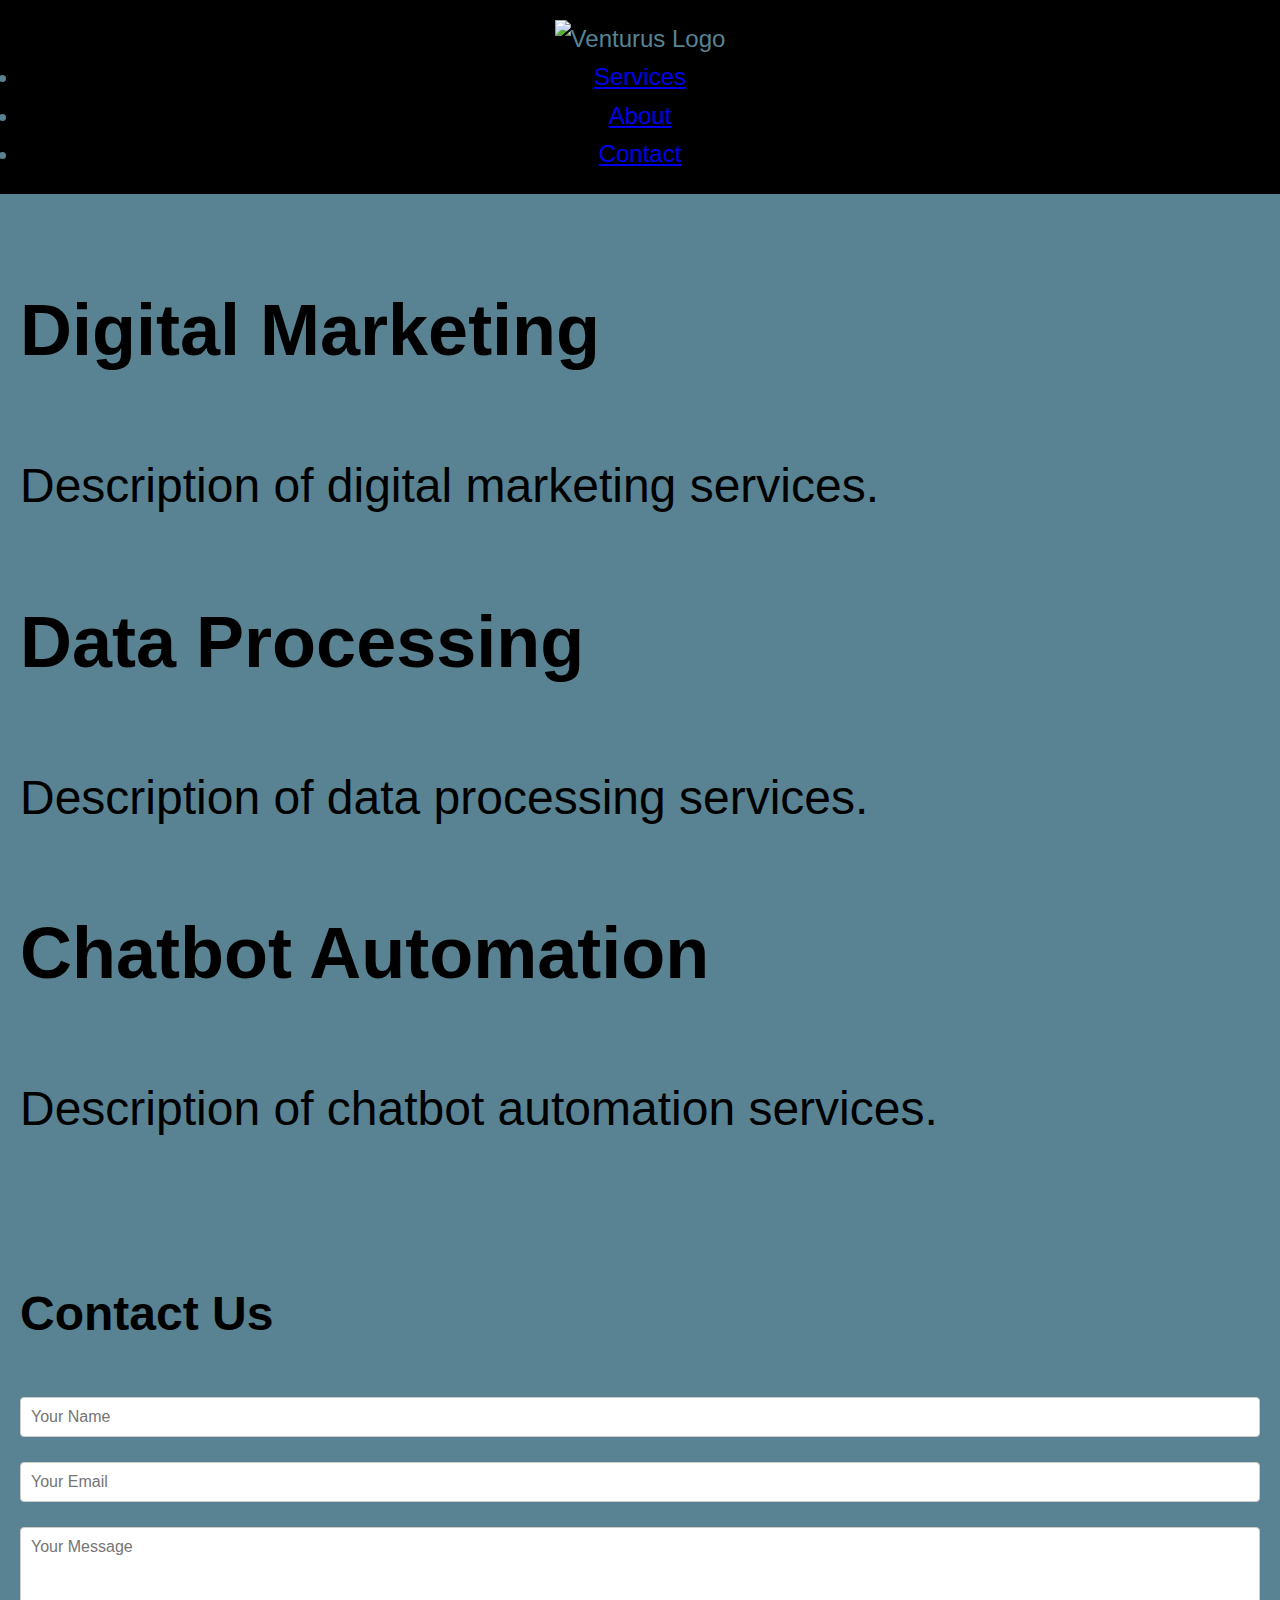
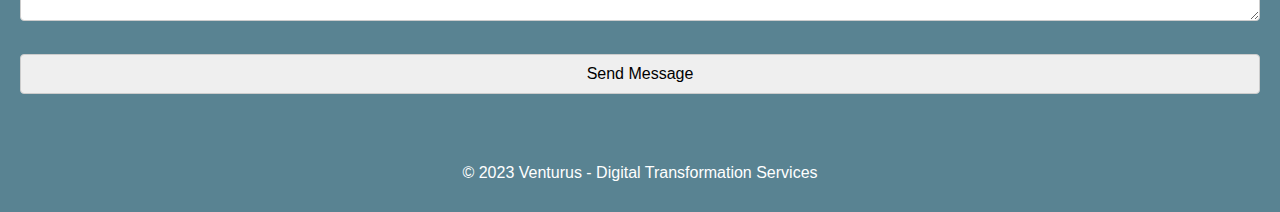
==== Venturus HTML.html @ a25ac5e5 "Add files via upload" ====
<!DOCTYPE html>
<html lang="en">
<head>
    <meta charset="UTF-8">
    <meta name="viewport" content="width=device-width, initial-scale=1.0">
    <title>Venturus - Digital Transformation Services</title>
    <link rel="stylesheet" href="Venturus CSS.css"> <!-- External CSS file for styling -->
</head>
<body>

    <header>
        <img src=""C:\Users\anura\OneDrive\Desktop\Venturus\Website\Logos\Venturus L.PNG"" alt="Venturus Logo"> <!-- Logo -->
        <nav>
            <ul>
                <li><a href="#services">Services</a></li>
                <li><a href="#about">About</a></li>
                <li><a href="#contact">Contact</a></li>
            </ul>
        </nav>
    </header>

    <main>
        <!-- Services Section -->
        <section id="services">
            <div class="service">
                <h2>Digital Marketing</h2>
                <p>Description of digital marketing services.</p>
            </div>
            <div class="service">
                <h2>Data Processing</h2>
                <p>Description of data processing services.</p>
            </div>
            <div class="service">
                <h2>Chatbot Automation</h2>
                <p>Description of chatbot automation services.</p>
            </div>
        </section>

        <!-- Contact Section -->
        <section id="contact">
            <h2>Contact Us</h2>
            <form action="https://formspree.io/f/your-form-id" method="post">
                <input type="text" id="name" name="name" placeholder="Your Name" required>
                <input type="email" id="email" name="email" placeholder="Your Email" required>
                <textarea id="message" name="message" rows="4" placeholder="Your Message" required></textarea>
                <input type="submit" value="Send Message">
            </form>
        </section>
    </main>

    <footer>
        <p>&copy; 2023 Venturus - Digital Transformation Services</p>
    </footer>

</body>
</html>
---- Venturus CSS.css ----
/* Reset some default styling */
body, ul {
    margin: 0;
    padding: 0;
}

/* Style the body */
body {
    font-family: Arial, sans-serif;
    line-height: 1.6;
    color: #666;
    background-color: #f0f0f0;
}

/* Style the header */
header {
    background-color: #000000;
    color: #598392;
    padding: 20px;
    text-align: center;
    font-size: 24px;
    font-family: 'Archivo', sans-serif;
}

/* Style for the images section */
.images-section {
    display: grid;
    grid-template-columns: repeat(2, 1fr);
    gap: 10px;
    padding: 20px;
}

.images-section img {
    width: 100%;
    height: auto;
    border-radius: 5px;
}

/* Style for the services section */
#services {
    background-color: #598392;
    color: #000000;
    padding: 20px;
    font-family: 'Staatliches', sans-serif;
    font-size: 48px;
}

.service-item {
    background-color: #598392;
    color: #FFFFFF;
    padding: 20px;
    margin: 10px 0;
    font-family: 'Archivo', sans-serif;
    font-size: 16px;
}

.service-item h2 {
    color: #000000;
    font-size: 20px;
}

/* Style for the contact form section */
#contact {
    background-color: #598392;
    color: #000000;
    padding: 20px;
    font-family: 'Archivo', sans-serif;
    font-size: 16px;
}

#contact h2 {
    font-size: 48px;
}

#contact form input,
#contact form textarea {
    width: 100%;
    padding: 10px;
    margin: 5px 0 20px 0;
    display: inline-block;
    border: 1px solid #ccc;
    border-radius: 4px;
    box-sizing: border-box;
    font-family: 'Archivo', sans-serif;
    font-size: 16px;
}

#contact form button {
    width: 100%;
    background-color: #FFFFFF;
    color: #000000;
    padding: 14px 20px;
    margin: 8px 0;
    border: none;
    border-radius: 4px;
    cursor: pointer;
    font-family: 'Archivo', sans-serif;
    font-size: 16px;
}

/* Style for the footer */
footer {
    background-color: #598392;
    color: #FFFFFF;
    text-align: center;
    padding: 10px 20px;
    font-family: 'Archivo', sans-serif;
    font-size: 16px;
}

footer a {
    color: #FFFFFF;
    margin: 0 10px;
}

/* Media query for responsiveness */
@media screen and (max-width: 600px) {
    .images-section {
        grid-template-columns: 1fr;
    }
}
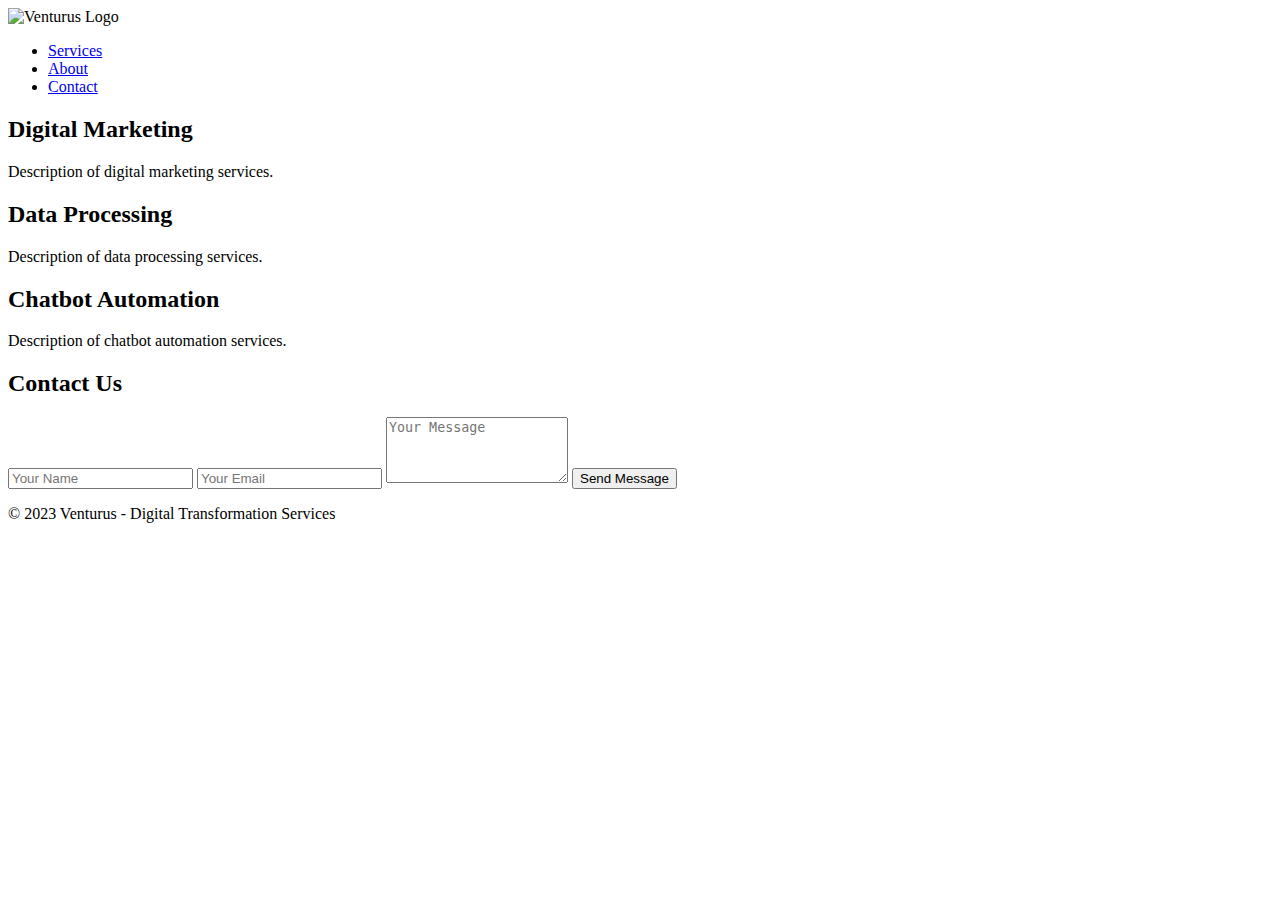
==== commit 5833312b: "Venturus HTML.html" ====
--- a/Venturus HTML.html
+++ b/Venturus HTML.html
@@ -4,12 +4,12 @@
     <meta charset="UTF-8">
     <meta name="viewport" content="width=device-width, initial-scale=1.0">
     <title>Venturus - Digital Transformation Services</title>
-    <link rel="stylesheet" href="Venturus CSS.css"> <!-- External CSS file for styling -->
+    <link rel="stylesheet" href="styles.css"> <!-- Ensure the file name is correct -->
 </head>
 <body>
 
     <header>
-        <img src=""C:\Users\anura\OneDrive\Desktop\Venturus\Website\Logos\Venturus L.PNG"" alt="Venturus Logo"> <!-- Logo -->
+        <img src="Venturus-L.PNG" alt="Venturus Logo"> <!-- Updated image source -->
         <nav>
             <ul>
                 <li><a href="#services">Services</a></li>
@@ -39,7 +39,7 @@
         <!-- Contact Section -->
         <section id="contact">
             <h2>Contact Us</h2>
-            <form action="https://formspree.io/f/your-form-id" method="post">
+            <form action="https://formspree.io/f/your-form-id" method="post"> <!-- Replace with your actual Formspree URL -->
                 <input type="text" id="name" name="name" placeholder="Your Name" required>
                 <input type="email" id="email" name="email" placeholder="Your Email" required>
                 <textarea id="message" name="message" rows="4" placeholder="Your Message" required></textarea>
@@ -53,4 +53,4 @@
     </footer>
 
 </body>
-</html>+</html>
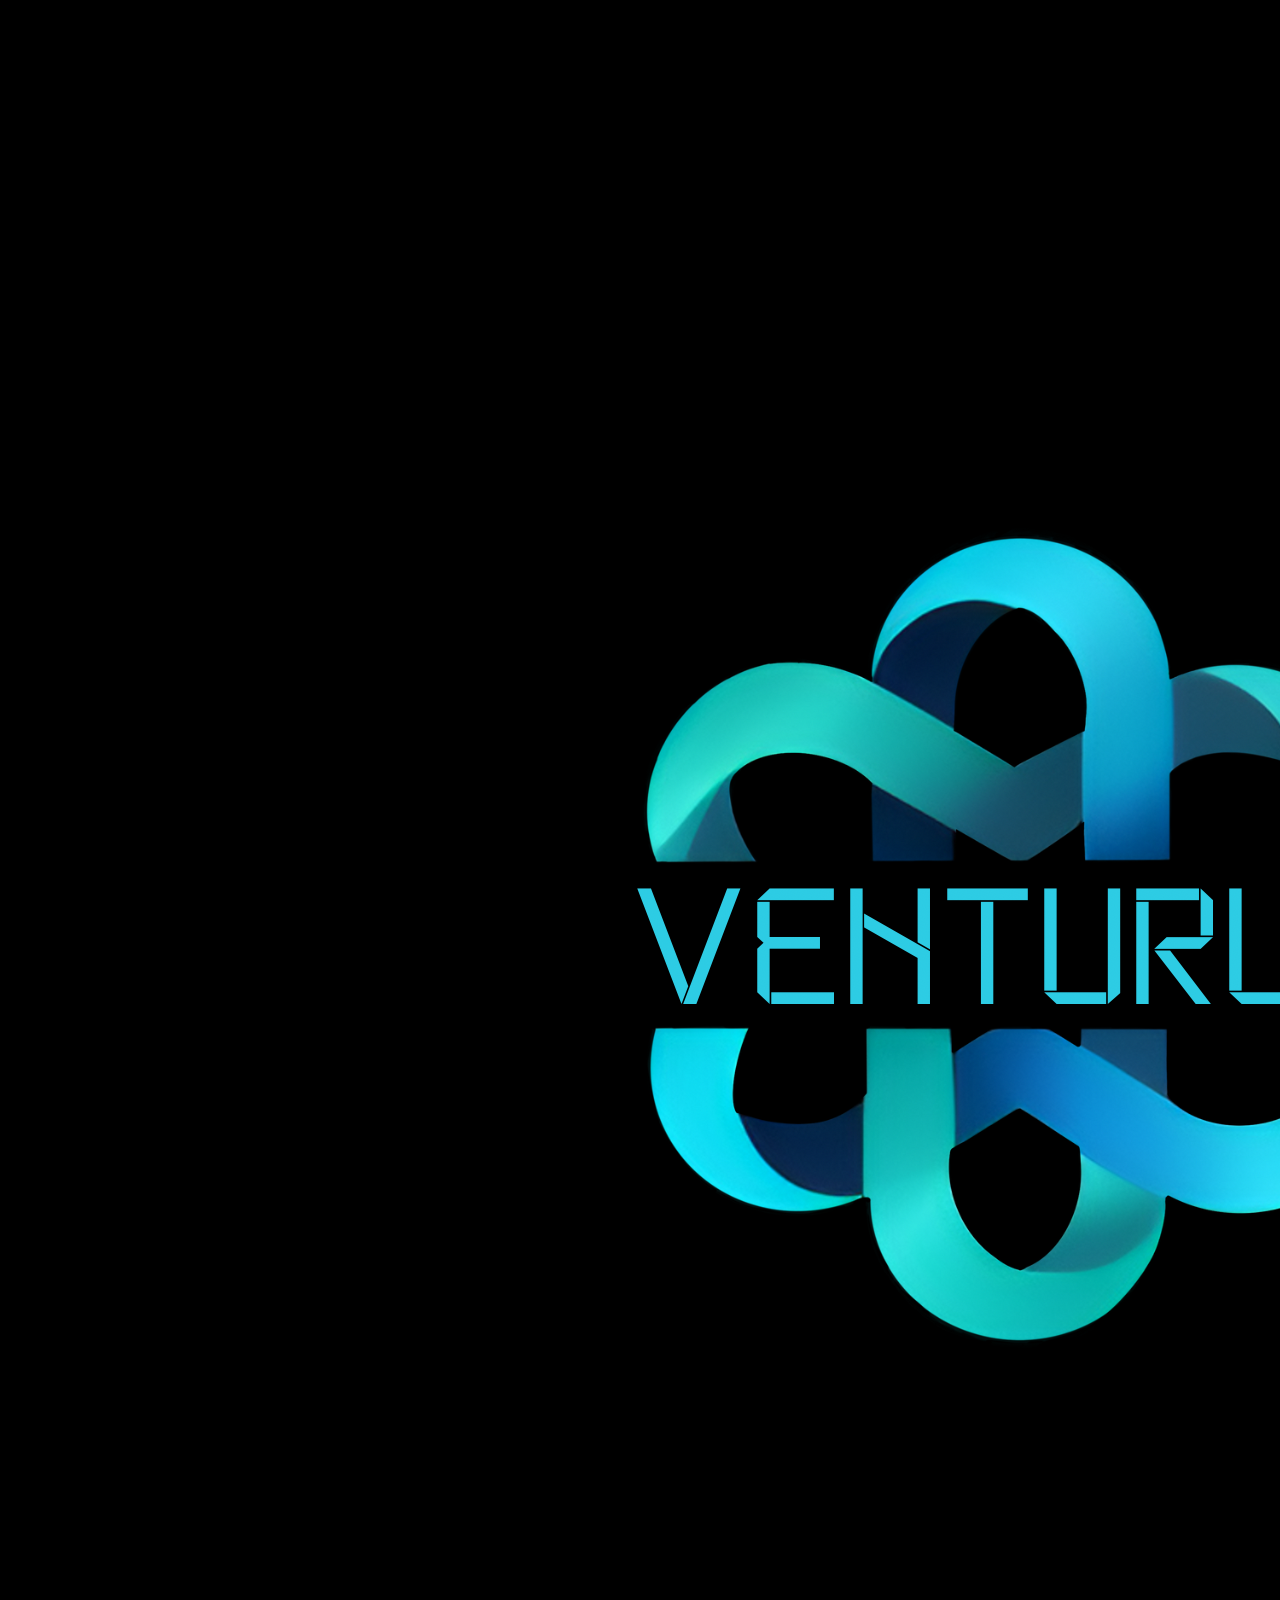
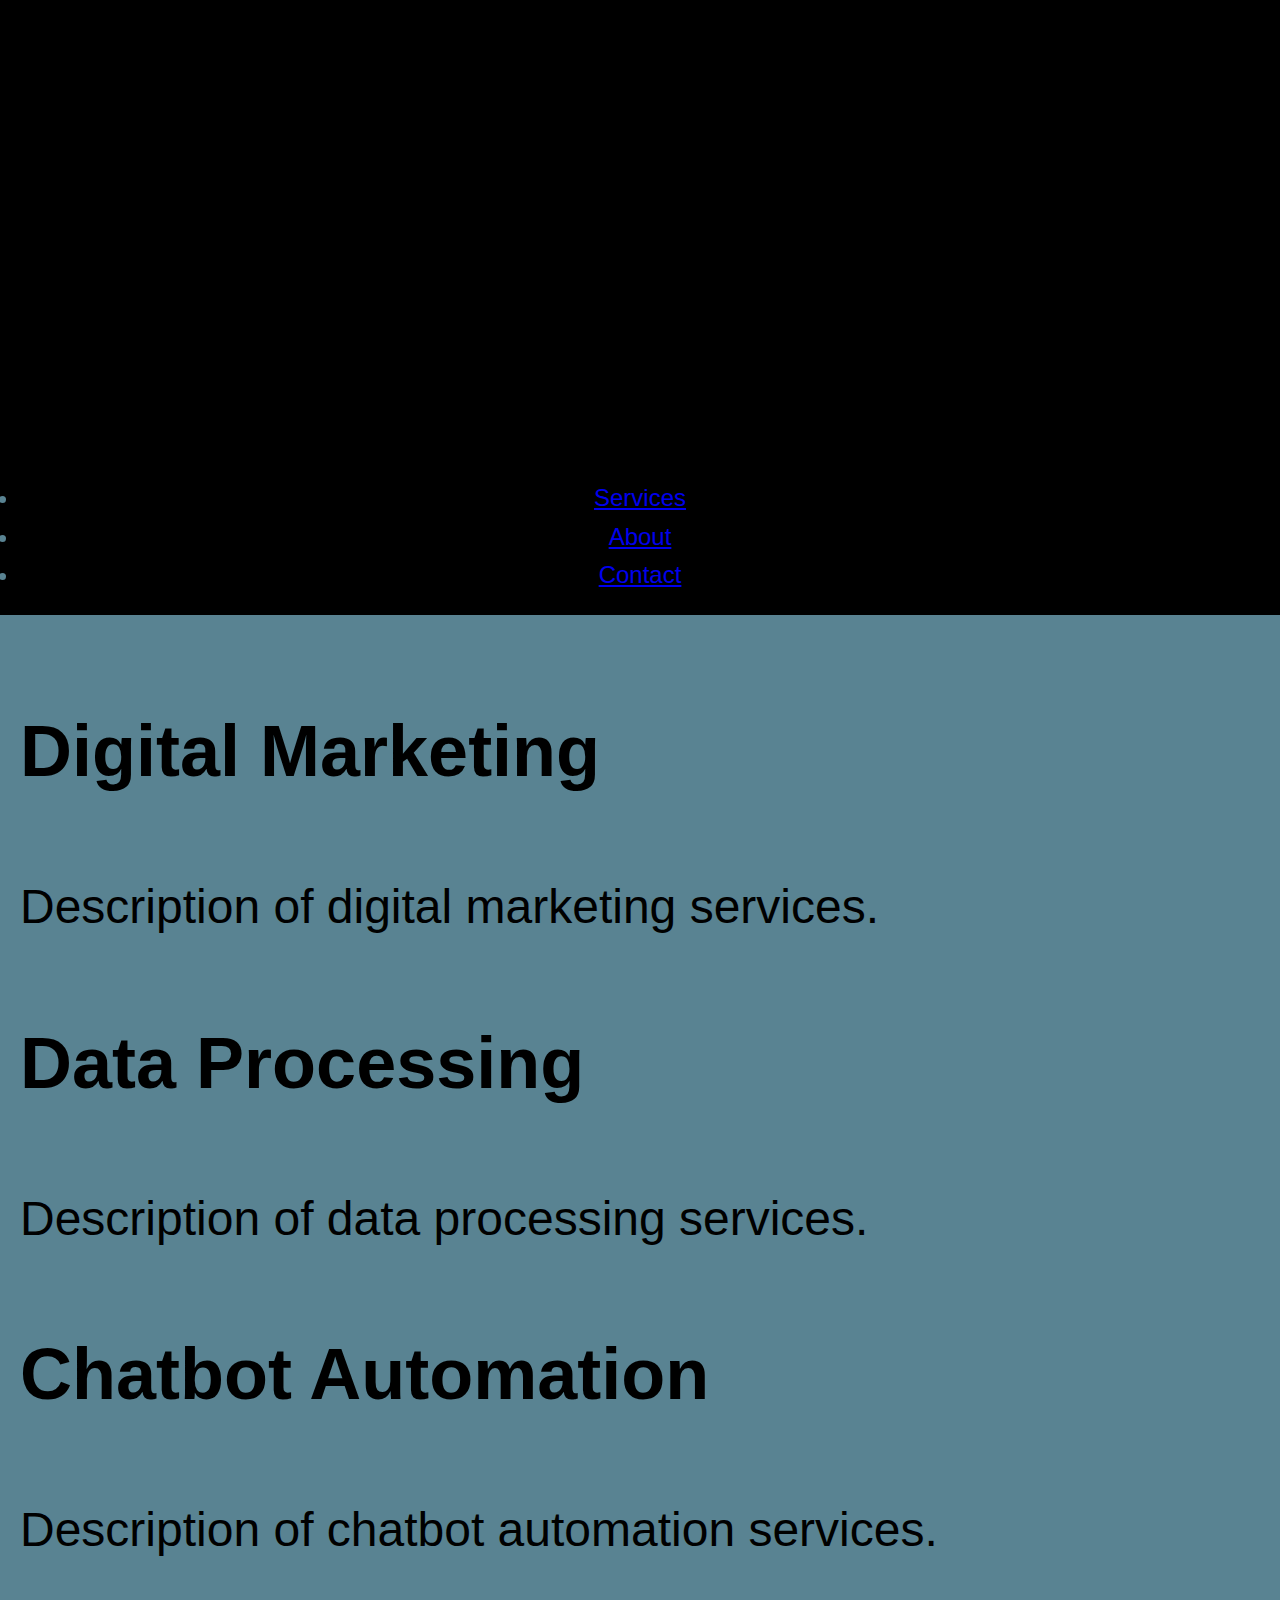
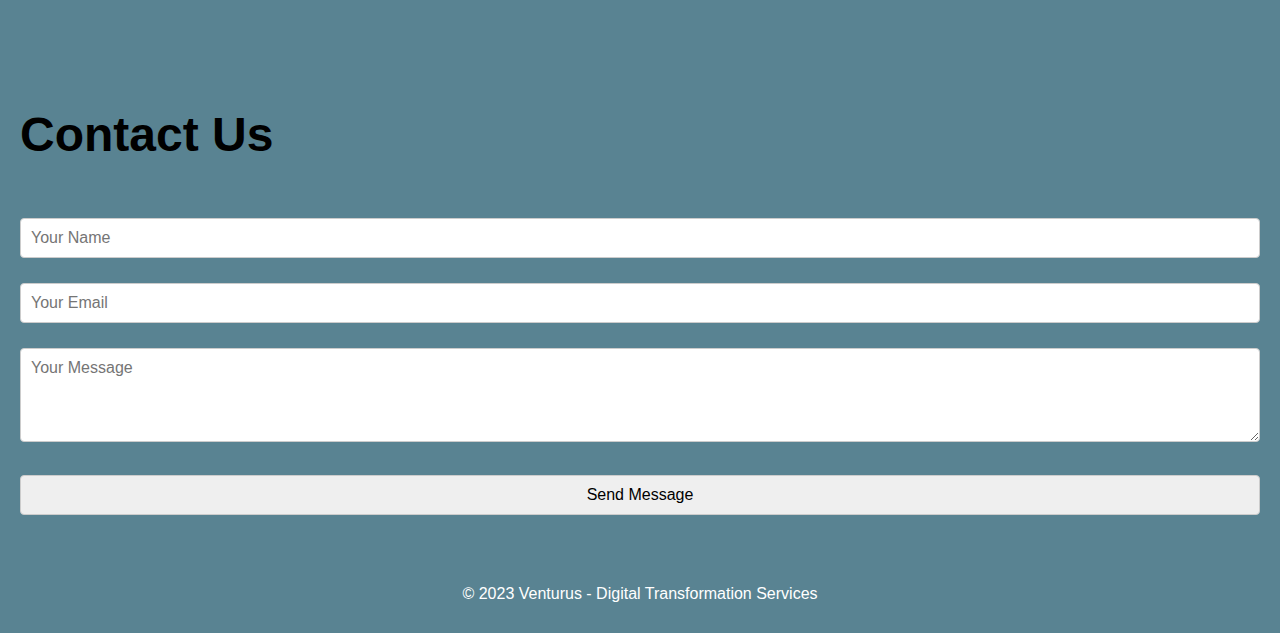
==== commit cf8835e9: "Venturus HTML.html" ====
--- a/Venturus HTML.html
+++ b/Venturus HTML.html
@@ -4,12 +4,12 @@
     <meta charset="UTF-8">
     <meta name="viewport" content="width=device-width, initial-scale=1.0">
     <title>Venturus - Digital Transformation Services</title>
-    <link rel="stylesheet" href="styles.css"> <!-- Ensure the file name is correct -->
+    <link rel="stylesheet" href="Venturus CSS.css"> <!-- Ensure the file name is correct -->
 </head>
 <body>
 
     <header>
-        <img src="Venturus-L.PNG" alt="Venturus Logo"> <!-- Updated image source -->
+        <img src="Venturus L.PNG" alt="Venturus Logo"> <!-- Updated image source -->
         <nav>
             <ul>
                 <li><a href="#services">Services</a></li>
--- a/Venturus CSS.css
+++ b/Venturus CSS.css
@@ -0,0 +1,121 @@
+/* Reset some default styling */
+body, ul {
+    margin: 0;
+    padding: 0;
+}
+
+/* Style the body */
+body {
+    font-family: Arial, sans-serif;
+    line-height: 1.6;
+    color: #666;
+    background-color: #f0f0f0;
+}
+
+/* Style the header */
+header {
+    background-color: #000000;
+    color: #598392;
+    padding: 20px;
+    text-align: center;
+    font-size: 24px;
+    font-family: 'Archivo', sans-serif;
+}
+
+/* Style for the images section */
+.images-section {
+    display: grid;
+    grid-template-columns: repeat(2, 1fr);
+    gap: 10px;
+    padding: 20px;
+}
+
+.images-section img {
+    width: 100%;
+    height: auto;
+    border-radius: 5px;
+}
+
+/* Style for the services section */
+#services {
+    background-color: #598392;
+    color: #000000;
+    padding: 20px;
+    font-family: 'Staatliches', sans-serif;
+    font-size: 48px;
+}
+
+.service-item {
+    background-color: #598392;
+    color: #FFFFFF;
+    padding: 20px;
+    margin: 10px 0;
+    font-family: 'Archivo', sans-serif;
+    font-size: 16px;
+}
+
+.service-item h2 {
+    color: #000000;
+    font-size: 20px;
+}
+
+/* Style for the contact form section */
+#contact {
+    background-color: #598392;
+    color: #000000;
+    padding: 20px;
+    font-family: 'Archivo', sans-serif;
+    font-size: 16px;
+}
+
+#contact h2 {
+    font-size: 48px;
+}
+
+#contact form input,
+#contact form textarea {
+    width: 100%;
+    padding: 10px;
+    margin: 5px 0 20px 0;
+    display: inline-block;
+    border: 1px solid #ccc;
+    border-radius: 4px;
+    box-sizing: border-box;
+    font-family: 'Archivo', sans-serif;
+    font-size: 16px;
+}
+
+#contact form button {
+    width: 100%;
+    background-color: #FFFFFF;
+    color: #000000;
+    padding: 14px 20px;
+    margin: 8px 0;
+    border: none;
+    border-radius: 4px;
+    cursor: pointer;
+    font-family: 'Archivo', sans-serif;
+    font-size: 16px;
+}
+
+/* Style for the footer */
+footer {
+    background-color: #598392;
+    color: #FFFFFF;
+    text-align: center;
+    padding: 10px 20px;
+    font-family: 'Archivo', sans-serif;
+    font-size: 16px;
+}
+
+footer a {
+    color: #FFFFFF;
+    margin: 0 10px;
+}
+
+/* Media query for responsiveness */
+@media screen and (max-width: 600px) {
+    .images-section {
+        grid-template-columns: 1fr;
+    }
+}
